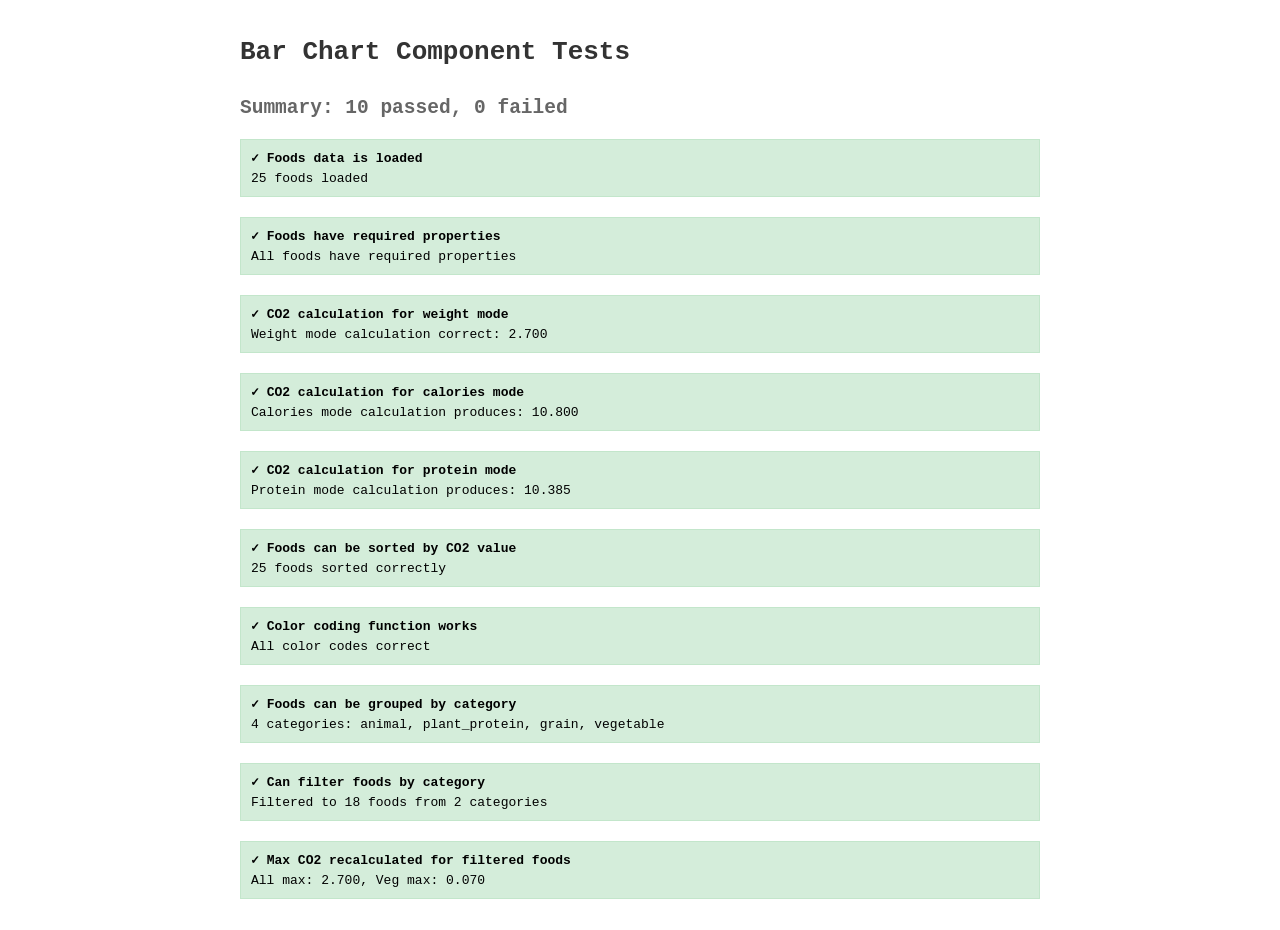
==== test.html @ 3011a98a "Add category filtering with visual grouping Added toggle buttons for four food categories (Animal Pr" ====
<!DOCTYPE html>
<html lang="en">
<head>
    <meta charset="UTF-8">
    <meta name="viewport" content="width=device-width, initial-scale=1.0">
    <title>Bar Chart Test</title>
    <style>
        body {
            font-family: monospace;
            padding: 20px;
            max-width: 800px;
            margin: 0 auto;
        }
        .test {
            margin: 20px 0;
            padding: 10px;
            border: 1px solid #ccc;
        }
        .test.pass {
            background-color: #d4edda;
            border-color: #c3e6cb;
        }
        .test.fail {
            background-color: #f8d7da;
            border-color: #f5c6cb;
        }
        h1 { color: #333; }
        h2 { color: #666; margin-top: 30px; }
        .test-name { font-weight: bold; }
        .test-result { margin-top: 5px; }
    </style>
</head>
<body>
    <h1>Bar Chart Component Tests</h1>
    <div id="test-results"></div>

    <script src="data.js"></script>
    <script>
        const results = [];

        function test(name, fn) {
            try {
                const result = fn();
                results.push({ name, pass: result.pass, message: result.message });
            } catch (e) {
                results.push({ name, pass: false, message: e.message });
            }
        }

        function renderResults() {
            const container = document.getElementById('test-results');
            let html = '';
            let passed = 0;
            let failed = 0;

            results.forEach(result => {
                if (result.pass) passed++;
                else failed++;

                html += `
                    <div class="test ${result.pass ? 'pass' : 'fail'}">
                        <div class="test-name">${result.pass ? '✓' : '✗'} ${result.name}</div>
                        <div class="test-result">${result.message}</div>
                    </div>
                `;
            });

            container.innerHTML = `
                <h2>Summary: ${passed} passed, ${failed} failed</h2>
                ${html}
            `;
        }

        // Test 1: Foods data is available
        test('Foods data is loaded', () => {
            if (typeof foods === 'undefined' || !foods || foods.length === 0) {
                return { pass: false, message: 'Foods array is not defined or empty' };
            }
            return { pass: true, message: `${foods.length} foods loaded` };
        });

        // Test 2: Each food has required properties
        test('Foods have required properties', () => {
            const requiredProps = ['id', 'name', 'co2PerKg', 'caloriesPer100g', 'proteinPer100g'];
            const missingProps = [];

            foods.forEach((food, index) => {
                requiredProps.forEach(prop => {
                    if (!(prop in food)) {
                        missingProps.push(`Food ${index} (${food.name || 'unknown'}) missing ${prop}`);
                    }
                });
            });

            if (missingProps.length > 0) {
                return { pass: false, message: missingProps.join(', ') };
            }
            return { pass: true, message: 'All foods have required properties' };
        });

        // Test 3: CO2 calculation for weight mode
        test('CO2 calculation for weight mode', () => {
            const testFood = foods[0];
            const expected = testFood.co2PerKg / 10;
            const actual = testFood.co2PerKg / 10; // Simplified test

            if (Math.abs(actual - expected) < 0.001) {
                return { pass: true, message: `Weight mode calculation correct: ${actual.toFixed(3)}` };
            }
            return { pass: false, message: `Expected ${expected}, got ${actual}` };
        });

        // Test 4: CO2 calculation for calories mode
        test('CO2 calculation for calories mode', () => {
            const testFood = foods[0];
            const kgFor100kcal = 100 / testFood.caloriesPer100g;
            const expected = testFood.co2PerKg * kgFor100kcal;

            if (expected > 0) {
                return { pass: true, message: `Calories mode calculation produces: ${expected.toFixed(3)}` };
            }
            return { pass: false, message: 'Calories mode calculation failed' };
        });

        // Test 5: CO2 calculation for protein mode
        test('CO2 calculation for protein mode', () => {
            const testFood = foods.find(f => f.proteinPer100g > 0);
            if (!testFood) {
                return { pass: false, message: 'No food with protein found' };
            }

            const kgFor10gProtein = 10 / testFood.proteinPer100g;
            const expected = testFood.co2PerKg * kgFor10gProtein;

            if (expected > 0) {
                return { pass: true, message: `Protein mode calculation produces: ${expected.toFixed(3)}` };
            }
            return { pass: false, message: 'Protein mode calculation failed' };
        });

        // Test 6: Bar chart should handle all foods being sorted
        test('Foods can be sorted by CO2 value', () => {
            const testFoods = foods.map(food => ({
                ...food,
                co2Value: food.co2PerKg / 10
            }));

            testFoods.sort((a, b) => a.co2Value - b.co2Value);

            let isSorted = true;
            for (let i = 1; i < testFoods.length; i++) {
                if (testFoods[i].co2Value < testFoods[i-1].co2Value) {
                    isSorted = false;
                    break;
                }
            }

            if (isSorted) {
                return { pass: true, message: `${testFoods.length} foods sorted correctly` };
            }
            return { pass: false, message: 'Foods not sorted correctly' };
        });

        // Test 7: Color coding function
        test('Color coding function works', () => {
            const getColorForCO2 = (value) => {
                if (value < 0.5) return '#4caf50';
                if (value < 1.5) return '#8bc34a';
                if (value < 3.0) return '#cddc39';
                if (value < 5.0) return '#ffeb3b';
                if (value < 10.0) return '#ff9800';
                return '#f44336';
            };

            const tests = [
                { value: 0.3, expected: '#4caf50' },
                { value: 1.0, expected: '#8bc34a' },
                { value: 2.5, expected: '#cddc39' },
                { value: 4.0, expected: '#ffeb3b' },
                { value: 8.0, expected: '#ff9800' },
                { value: 15.0, expected: '#f44336' }
            ];

            for (const t of tests) {
                const color = getColorForCO2(t.value);
                if (color !== t.expected) {
                    return { pass: false, message: `Value ${t.value} returned ${color}, expected ${t.expected}` };
                }
            }

            return { pass: true, message: 'All color codes correct' };
        });

        // Test 8: Category grouping
        test('Foods can be grouped by category', () => {
            const categories = [...new Set(foods.map(f => f.category))];

            if (categories.length === 0) {
                return { pass: false, message: 'No categories found' };
            }

            const grouped = {};
            categories.forEach(cat => {
                grouped[cat] = foods.filter(f => f.category === cat);
            });

            const totalGrouped = Object.values(grouped).reduce((sum, arr) => sum + arr.length, 0);

            if (totalGrouped !== foods.length) {
                return { pass: false, message: `Grouped ${totalGrouped} foods but have ${foods.length} total` };
            }

            return { pass: true, message: `${categories.length} categories: ${categories.join(', ')}` };
        });

        // Test 9: Category filtering
        test('Can filter foods by category', () => {
            const activeCategories = new Set(['animal', 'plant_protein']);
            const filtered = foods.filter(f => activeCategories.has(f.category));

            if (filtered.length === 0) {
                return { pass: false, message: 'No foods after filtering' };
            }

            const hasWrongCategory = filtered.some(f => !activeCategories.has(f.category));
            if (hasWrongCategory) {
                return { pass: false, message: 'Filtered foods contain wrong categories' };
            }

            return { pass: true, message: `Filtered to ${filtered.length} foods from 2 categories` };
        });

        // Test 10: Max CO2 calculation for filtered foods
        test('Max CO2 recalculated for filtered foods', () => {
            const allFoodsWithCO2 = foods.map(food => ({
                ...food,
                co2Value: food.co2PerKg / 10
            }));

            const allMax = Math.max(...allFoodsWithCO2.map(f => f.co2Value));

            const vegetableOnly = allFoodsWithCO2.filter(f => f.category === 'vegetable');
            const vegMax = Math.max(...vegetableOnly.map(f => f.co2Value));

            if (vegMax >= allMax) {
                return { pass: false, message: 'Vegetable max should be less than all foods max' };
            }

            return { pass: true, message: `All max: ${allMax.toFixed(3)}, Veg max: ${vegMax.toFixed(3)}` };
        });

        // Render results
        renderResults();
    </script>
</body>
</html>
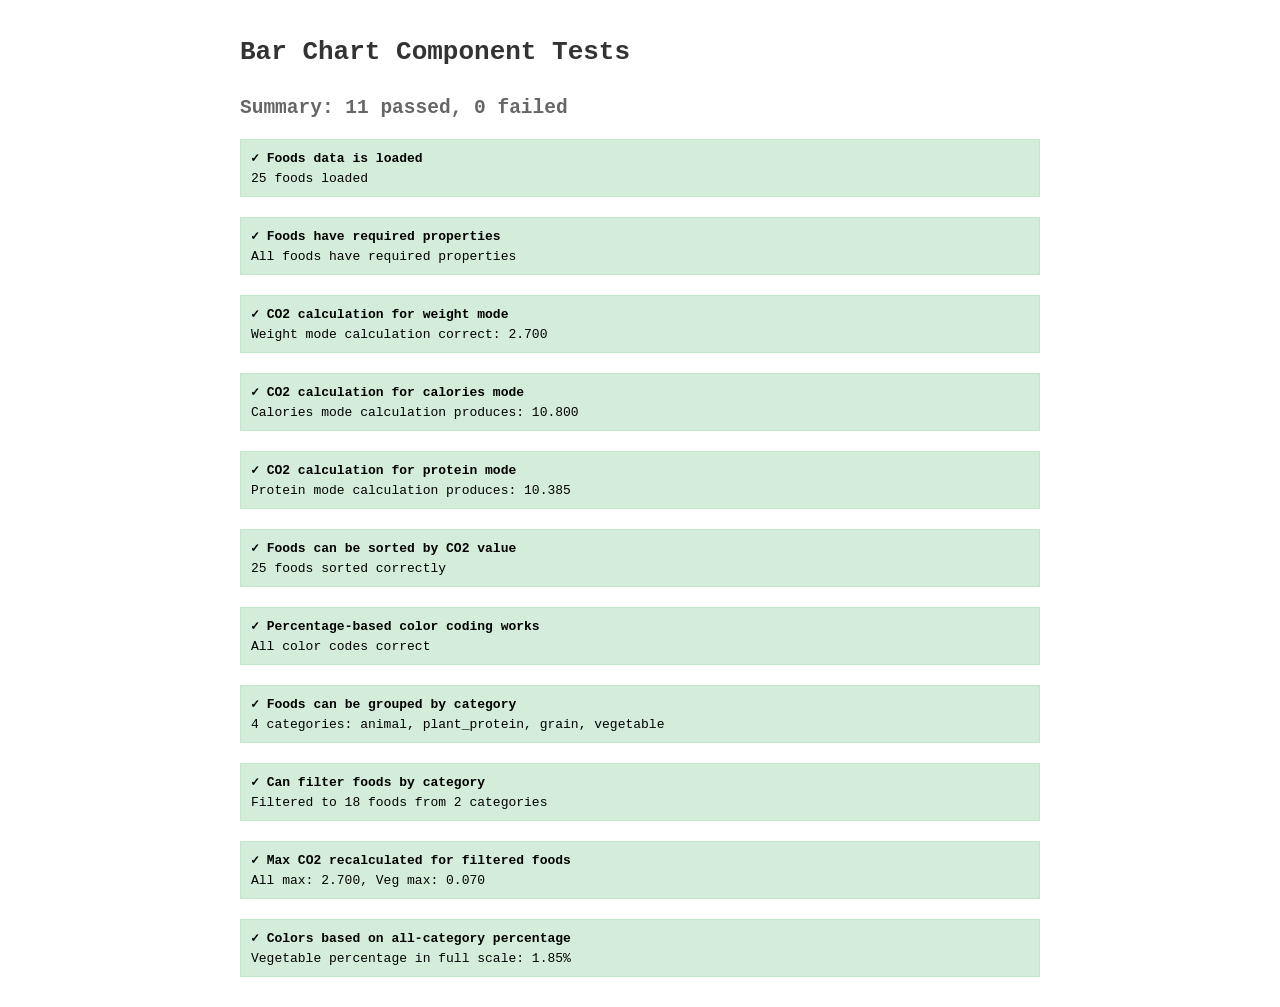
==== commit 8b61061e: "Change bar colors to percentage-based when all categories selected Colors now based on position in f" ====
--- a/test.html
+++ b/test.html
@@ -162,29 +162,29 @@
         });
 
         // Test 7: Color coding function
-        test('Color coding function works', () => {
-            const getColorForCO2 = (value) => {
-                if (value < 0.5) return '#4caf50';
-                if (value < 1.5) return '#8bc34a';
-                if (value < 3.0) return '#cddc39';
-                if (value < 5.0) return '#ffeb3b';
-                if (value < 10.0) return '#ff9800';
+        test('Percentage-based color coding works', () => {
+            const getColorForPercentage = (percentage) => {
+                if (percentage < 16.67) return '#4caf50';
+                if (percentage < 33.33) return '#8bc34a';
+                if (percentage < 50.0) return '#cddc39';
+                if (percentage < 66.67) return '#ffeb3b';
+                if (percentage < 83.33) return '#ff9800';
                 return '#f44336';
             };
 
             const tests = [
-                { value: 0.3, expected: '#4caf50' },
-                { value: 1.0, expected: '#8bc34a' },
-                { value: 2.5, expected: '#cddc39' },
-                { value: 4.0, expected: '#ffeb3b' },
-                { value: 8.0, expected: '#ff9800' },
-                { value: 15.0, expected: '#f44336' }
+                { percentage: 10, expected: '#4caf50' },
+                { percentage: 25, expected: '#8bc34a' },
+                { percentage: 45, expected: '#cddc39' },
+                { percentage: 60, expected: '#ffeb3b' },
+                { percentage: 75, expected: '#ff9800' },
+                { percentage: 90, expected: '#f44336' }
             ];
 
             for (const t of tests) {
-                const color = getColorForCO2(t.value);
+                const color = getColorForPercentage(t.percentage);
                 if (color !== t.expected) {
-                    return { pass: false, message: `Value ${t.value} returned ${color}, expected ${t.expected}` };
+                    return { pass: false, message: `Percentage ${t.percentage} returned ${color}, expected ${t.expected}` };
                 }
             }
 
@@ -249,6 +249,30 @@
             return { pass: true, message: `All max: ${allMax.toFixed(3)}, Veg max: ${vegMax.toFixed(3)}` };
         });
 
+        // Test 11: Color based on all categories percentage
+        test('Colors based on all-category percentage', () => {
+            const allFoodsWithCO2 = foods.map(food => ({
+                ...food,
+                co2Value: food.co2PerKg / 10
+            }));
+
+            const maxAllCategories = Math.max(...allFoodsWithCO2.map(f => f.co2Value));
+            const vegetableOnly = allFoodsWithCO2.filter(f => f.category === 'vegetable');
+
+            const vegFood = vegetableOnly[0];
+            const percentageAllCat = (vegFood.co2Value / maxAllCategories) * 100;
+
+            if (percentageAllCat > 100) {
+                return { pass: false, message: 'Percentage should not exceed 100' };
+            }
+
+            if (percentageAllCat < 0) {
+                return { pass: false, message: 'Percentage should not be negative' };
+            }
+
+            return { pass: true, message: `Vegetable percentage in full scale: ${percentageAllCat.toFixed(2)}%` };
+        });
+
         // Render results
         renderResults();
     </script>
